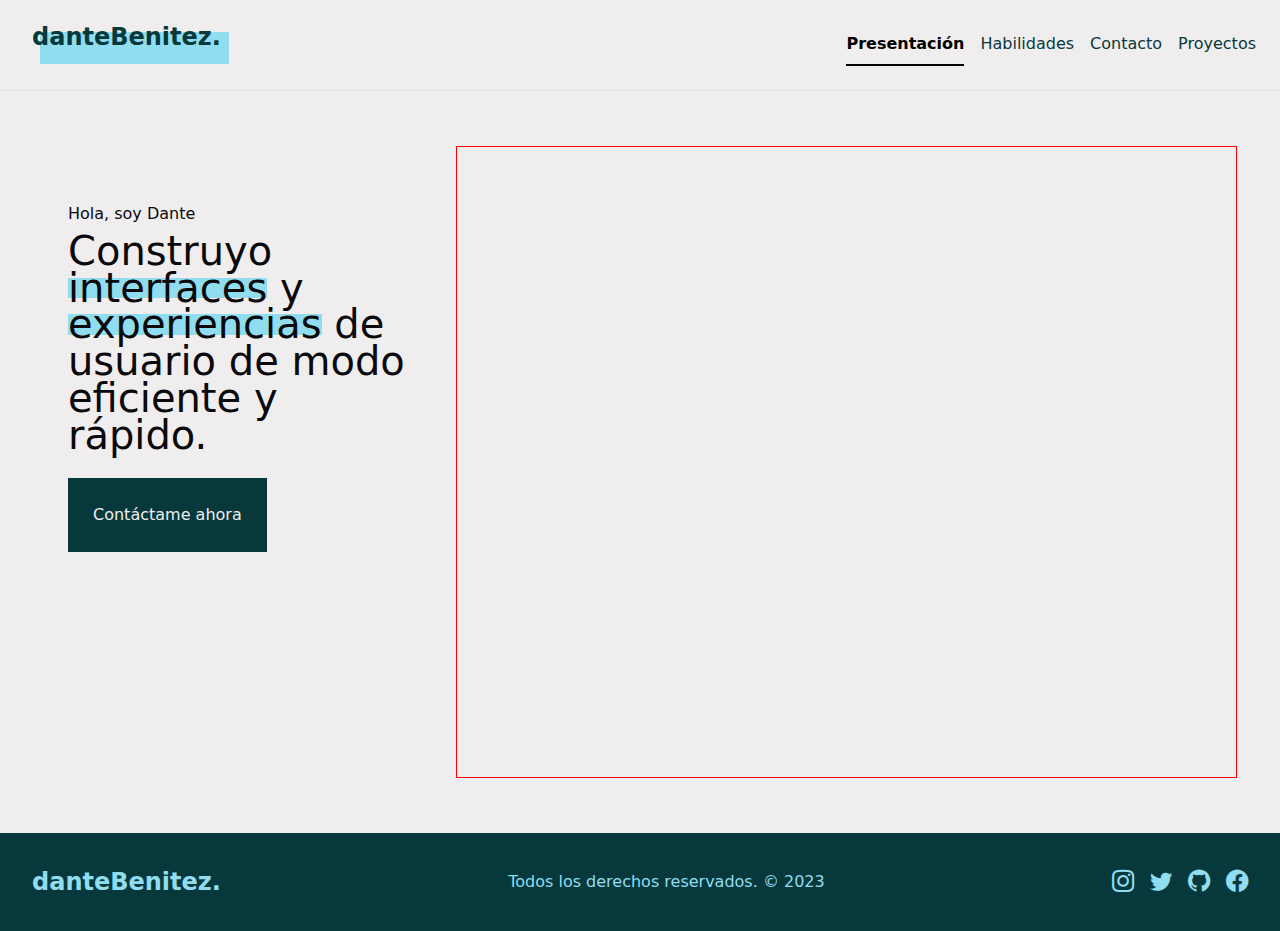
==== index.html @ 85708e87 "Comenzando estructura del hero" ====
<!DOCTYPE html>
<html lang="en">
<head>
    <meta charset="UTF-8">
    <meta http-equiv="X-UA-Compatible" content="IE=edge">
    <meta name="viewport" content="width=device-width, initial-scale=1.0">
    <title>Dante Benitez, desarrollador web</title>
    <!--- Bootstrap CDN -->
    <link rel="stylesheet" href="https://cdn.jsdelivr.net/npm/bootstrap@5.3.0-alpha3/dist/css/bootstrap.min.css">
    <!-- Bootstrap Icons -->
    <link rel="stylesheet" href="https://cdn.jsdelivr.net/npm/bootstrap-icons@1.10.5/font/bootstrap-icons.css">
    <link rel="stylesheet" href="css/index.css">
</head>
<body>
    <header class="d-flex flex-wrap justify-content-center px-2 py-2 border-bottom gap-4 align-items-center">
        <a href="/" class="d-flex align-items-center mb-sm-4 mb-md-3 me-md-auto text-decoration-none navbar-brand">
          <span class="d-block d-md-none mx-4 decorated-text fw-bold logo">dB.</span>
          <span class="fs-4 d-none d-md-block mx-4 decorated-text fw-bold logo">danteBenitez.</span>
        </a>
  
        <ul class="nav nav-underline m-3">
          <li class="nav-item"><a href="#" class="nav-link active" aria-current="page">Presentación</a></li>
          <li class="nav-item"><a href="#" class="nav-link">Habilidades</a></li>
          <li class="nav-item"><a href="#" class="nav-link">Contacto</a></li>
          <li class="nav-item"><a href="#" class="nav-link">Proyectos</a></li>
        </ul>
    </header>
    
    <main>
      <article class="hero p-0 p-md-2 d-flex align-content-center">
        <section class="row p-5 flex-column-reverse flex-md-row gap-3 align-content-center">
          <div class="container col-12 col-md-6 col-lg-5 col-xl-4 g-3 p-xl-4">
            <h1 class="fs-1 hero-text lead fw-medium">
              <span class="fs-6">Hola, soy Dante</span><br>
              Construyo <span class="decorated-text fw-medium highlight">interfaces</span> y <span class="decorated-text highlight fw-medium">experiencias</span> de usuario de modo eficiente y rápido.
            </h1>
            <button class="btn p-3 p-xl-4 mt-lg-3">
              <a href="./contact.html" class="text-decoration-none">
                Contáctame ahora
              </a>
            </button>
          </div>
          <div class="hero-frame col-md">
          </div>
        </section>
      </article>
    </main>

    <footer class="container-fluid p-2 d-flex justify-content-center justify-content-md-between flex-wrap align-items-center">
      <a href="/" class="d-flex align-items-center mb-3 mb-md-0 text-decoration-none navbar-brand">
          <span class="d-block d-md-none mx-4 inverted logo fw-bold">dB.</span>
          <span class="fs-4 d-none d-md-block mx-4 inverted fw-bold logo">danteBenitez.</span>
      </a>

      <p class="inverted mx-md-auto my-auto">
        Todos los derechos reservados. © 2023
      </p>

      <nav class="d-flex flex-row p-4 social-links gap-3 border-md-top">
        <a href="">
          <i class="bi bi-instagram"></i>
        </a>
        <a href="">
          <i class="bi bi-twitter"></i>
        </a>
        <a href="">
          <i class="bi bi-github"></i>
        </a>
        <a href="">
          <i class="bi bi-facebook"></i>
        </a>
      </nav>
        
    </footer>


    <script src="https://cdn.jsdelivr.net/npm/bootstrap@5.3.0-alpha3/dist/js/bootstrap.bundle.min.js"></script>
</body>
</html>
---- css/index.css ----
@import url(./general.css);

.hero {
    height: auto;
}

.hero-text {
    line-height: 2.3rem;
    color: var(--clr-black);
    background-color: var(--clr-primary);
}

.hero-frame {
    max-width: 800px;
    max-height: 1000px;
    height: 70vh;
    outline: 1px solid red;
}

.hero-text h1 span {
    color: var(--clr-black);
}

.btn {
    padding-inline: 1rem;
    padding-block: 1.2rem;
    border-radius: 0;
    background-color: var(--clr-dark) !important;
}

.btn a {
    color: var(--clr-white) !important;
}
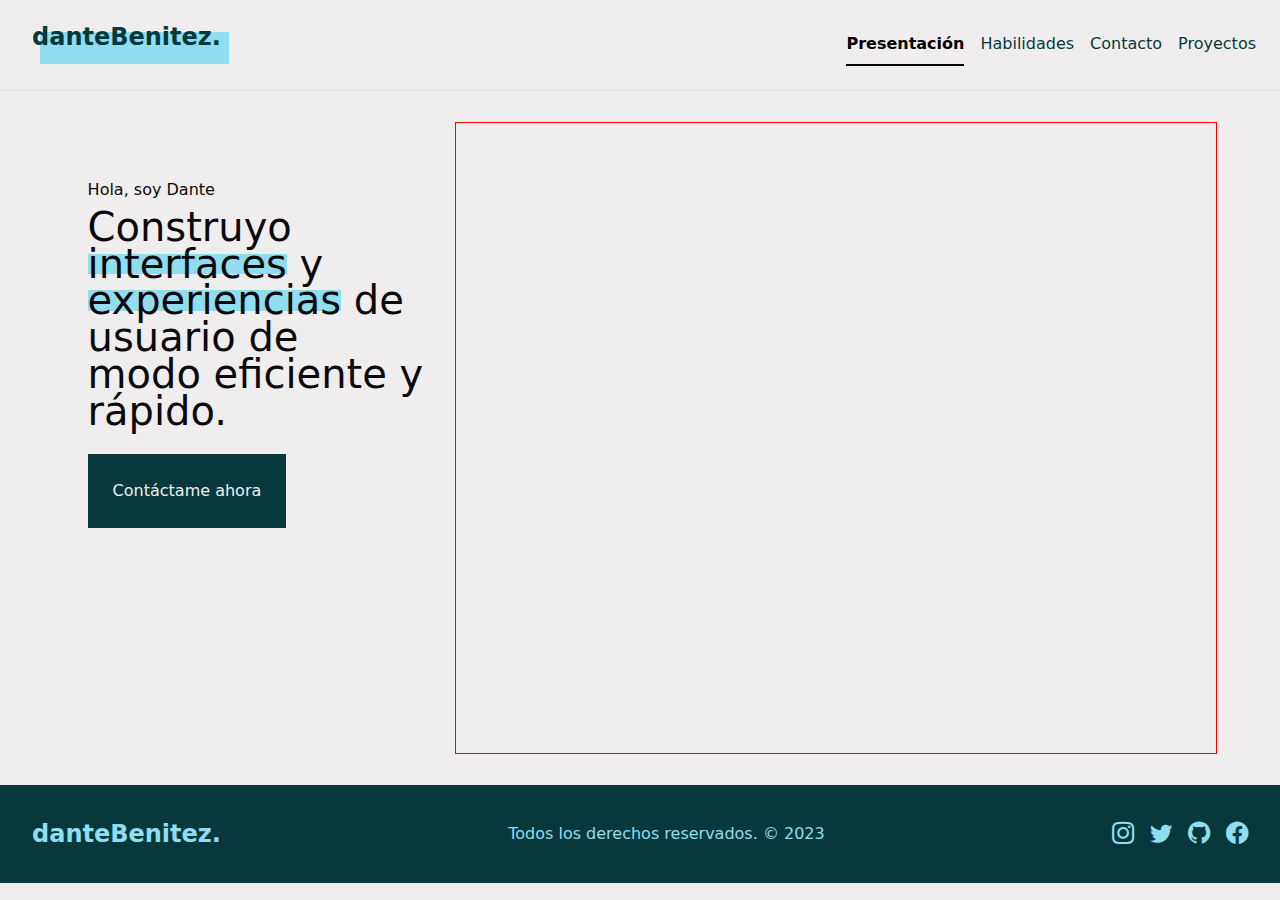
==== commit dc23a23f: "Corregido scroll en index.html" ====
--- a/index.html
+++ b/index.html
@@ -27,14 +27,14 @@
     </header>
     
     <main>
-      <article class="hero p-0 p-md-2 d-flex align-content-center">
-        <section class="row p-5 flex-column-reverse flex-md-row gap-3 align-content-center">
+      <article class="hero p-0 p-md-2 d-flex align-content-center justify-content-center">
+        <section class="row p-4 flex-column-reverse flex-md-row gap-2 align-content-center ">
           <div class="container col-12 col-md-6 col-lg-5 col-xl-4 g-3 p-xl-4">
             <h1 class="fs-1 hero-text lead fw-medium">
               <span class="fs-6">Hola, soy Dante</span><br>
               Construyo <span class="decorated-text fw-medium highlight">interfaces</span> y <span class="decorated-text highlight fw-medium">experiencias</span> de usuario de modo eficiente y rápido.
             </h1>
-            <button class="btn p-3 p-xl-4 mt-lg-3">
+            <button class="btn p-3 p-xl-4 mt-lg-3 animated-btn">
               <a href="./contact.html" class="text-decoration-none">
                 Contáctame ahora
               </a>
@@ -42,6 +42,11 @@
           </div>
           <div class="hero-frame col-md">
           </div>
+        </section>
+      </article>
+      <article>
+        <section>
+
         </section>
       </article>
     </main>
--- a/css/index.css
+++ b/css/index.css
@@ -1,4 +1,6 @@
 @import url(./general.css);
+
+
 
 .hero {
     height: auto;
@@ -11,7 +13,7 @@
 }
 
 .hero-frame {
-    max-width: 800px;
+    max-width: 1000px;
     max-height: 1000px;
     height: 70vh;
     outline: 1px solid red;
@@ -21,13 +23,23 @@
     color: var(--clr-black);
 }
 
-.btn {
+.animated-btn {
     padding-inline: 1rem;
     padding-block: 1.2rem;
     border-radius: 0;
-    background-color: var(--clr-dark) !important;
+    background-color: var(--clr-dark);
+    transition: all 300ms ease-in;
 }
 
-.btn a {
+.animated-btn:hover {
+    background-color: var(--clr-primary-regular);
+    transform: scale(1.05);
+}
+
+.animated-btn:hover a {
+    color: var(--clr-dark);
+}
+
+.animated-btn a {
     color: var(--clr-white) !important;
 }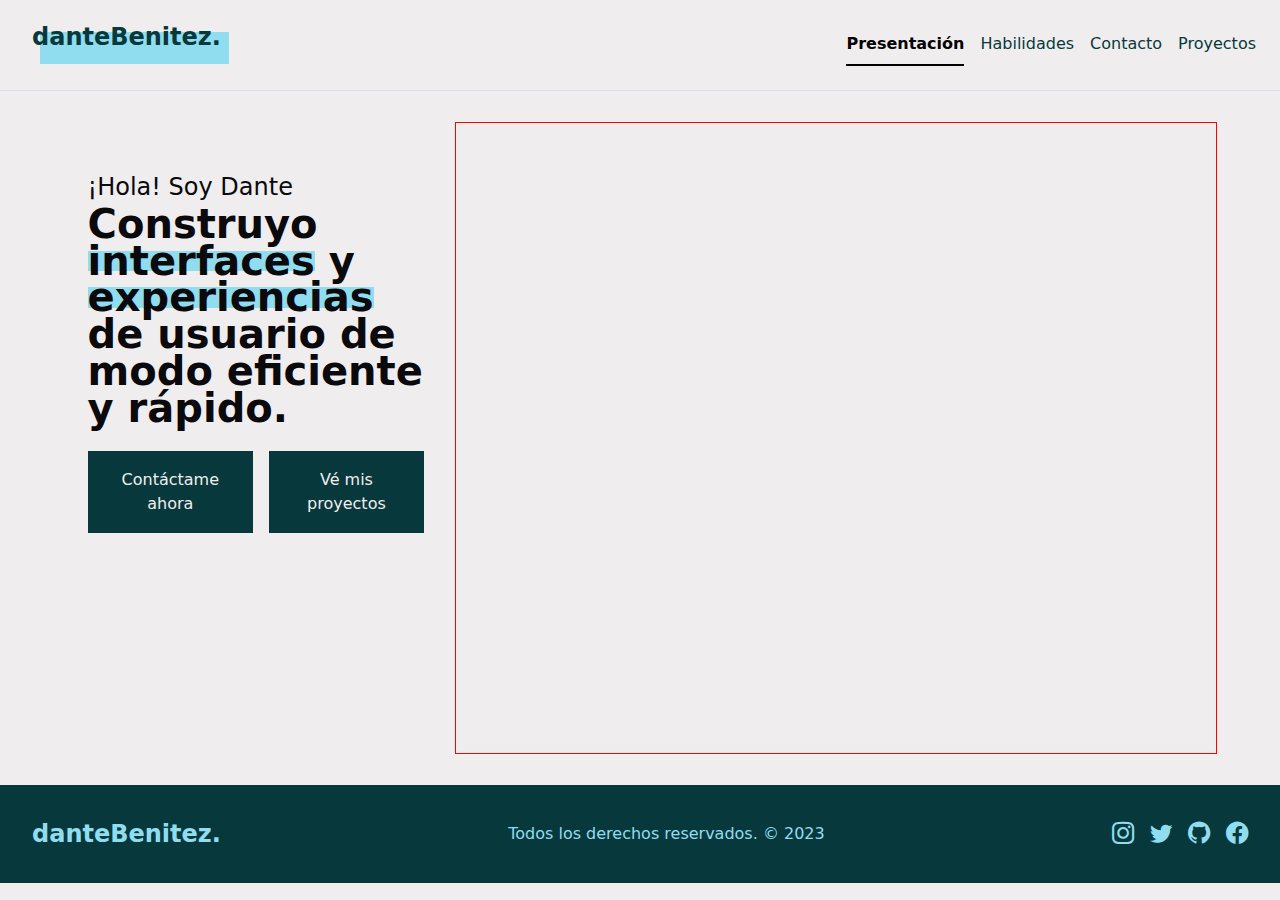
==== commit 376cb01e: "Terminada estructura de index.html" ====
--- a/index.html
+++ b/index.html
@@ -30,23 +30,25 @@
       <article class="hero p-0 p-md-2 d-flex align-content-center justify-content-center">
         <section class="row p-4 flex-column-reverse flex-md-row gap-2 align-content-center ">
           <div class="container col-12 col-md-6 col-lg-5 col-xl-4 g-3 p-xl-4">
-            <h1 class="fs-1 hero-text lead fw-medium">
-              <span class="fs-6">Hola, soy Dante</span><br>
-              Construyo <span class="decorated-text fw-medium highlight">interfaces</span> y <span class="decorated-text highlight fw-medium">experiencias</span> de usuario de modo eficiente y rápido.
+            <h1 class="fs-1 hero-text lead fw-bold">
+              <span class="fs-4 fw-medium">¡Hola! Soy Dante</span><br>
+              Construyo <span class="decorated-text fw-bold highlight">interfaces</span> y <span class="decorated-text highlight fw-bold">experiencias</span> de usuario de modo eficiente y rápido.
             </h1>
-            <button class="btn p-3 p-xl-4 mt-lg-3 animated-btn">
-              <a href="./contact.html" class="text-decoration-none">
-                Contáctame ahora
-              </a>
-            </button>
+            <div class="d-flex gap-3 justify-content-start align-self-end< align-items-center">
+              <button class="btn p-3 mt-lg-3 animated-btn flex-grow-0">
+                <a href="./contact.html" class="text-decoration-none">
+                  Contáctame ahora
+                </a>
+              </button>
+              <button class="btn btn-outline p-3 mt-lg-3 animated-btn flex-grow-0">
+                <a href="./projects.html" class="text-decoration-none">
+                  Vé mis proyectos
+                </a>
+              </button>
+            </div>
           </div>
           <div class="hero-frame col-md">
           </div>
-        </section>
-      </article>
-      <article>
-        <section>
-
         </section>
       </article>
     </main>
--- a/css/index.css
+++ b/css/index.css
@@ -1,6 +1,4 @@
 @import url(./general.css);
-
-
 
 .hero {
     height: auto;
@@ -42,4 +40,12 @@
 
 .animated-btn a {
     color: var(--clr-white) !important;
+}
+
+.btn-outline {
+    outline: 1px 1px 1px 1px solid var(--clr-dark);
+}
+
+.btn-outline:hover a {
+    color: var(--clr-dark);
 }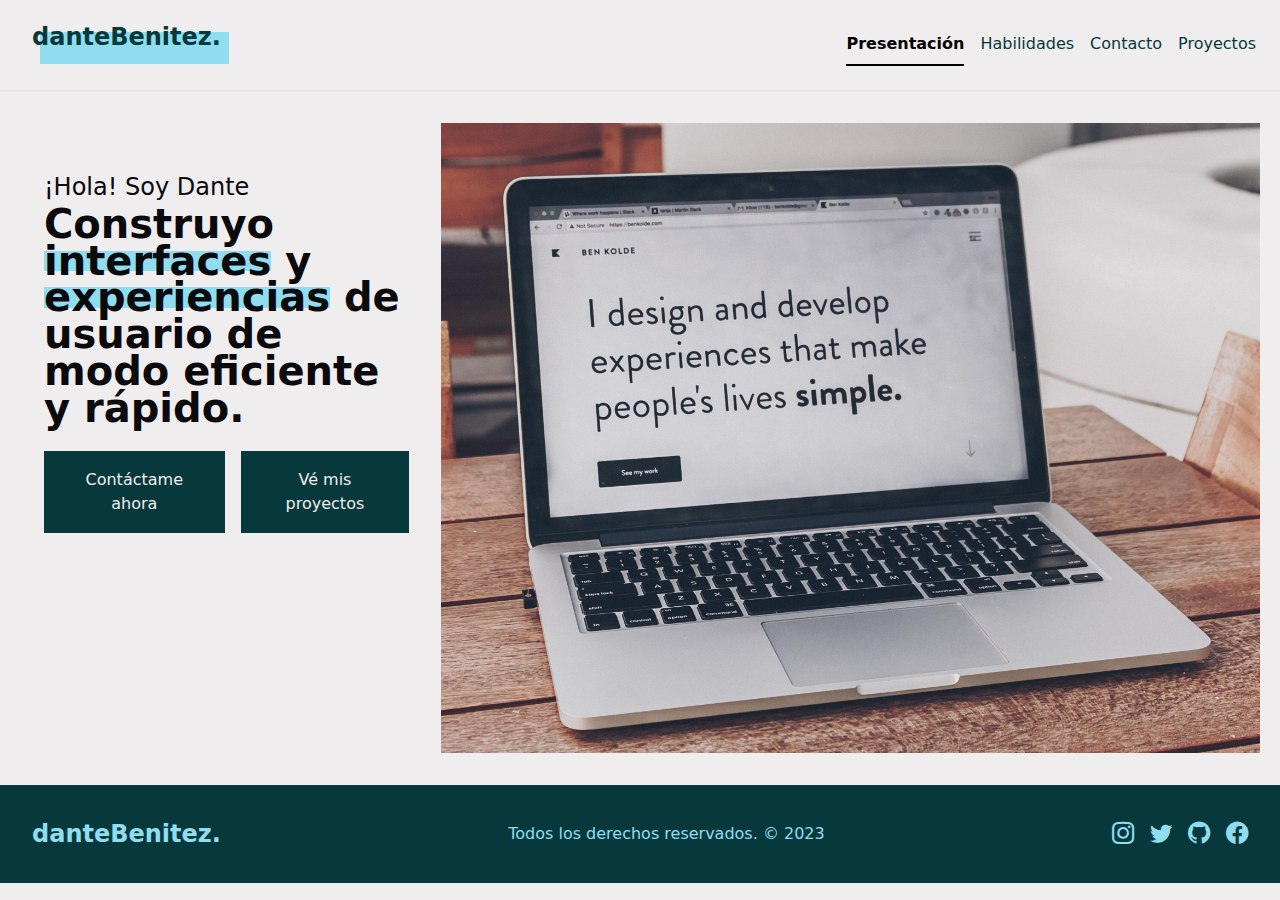
==== commit 7bc049c7: "Terminado index.html" ====
--- a/index.html
+++ b/index.html
@@ -18,16 +18,18 @@
           <span class="fs-4 d-none d-md-block mx-4 decorated-text fw-bold logo">danteBenitez.</span>
         </a>
   
-        <ul class="nav nav-underline m-3">
-          <li class="nav-item"><a href="#" class="nav-link active" aria-current="page">Presentación</a></li>
-          <li class="nav-item"><a href="#" class="nav-link">Habilidades</a></li>
-          <li class="nav-item"><a href="#" class="nav-link">Contacto</a></li>
-          <li class="nav-item"><a href="#" class="nav-link">Proyectos</a></li>
-        </ul>
+        <nav>
+          <ul class="nav nav-underline m-3">
+            <li class="nav-item"><a href="#" class="nav-link active" aria-current="page">Presentación</a></li>
+            <li class="nav-item"><a href="./skills.html" class="nav-link">Habilidades</a></li>
+            <li class="nav-item"><a href="#" class="nav-link">Contacto</a></li>
+            <li class="nav-item"><a href="#" class="nav-link">Proyectos</a></li>
+          </ul>
+      </nav>
     </header>
     
     <main>
-      <article class="hero p-0 p-md-2 d-flex align-content-center justify-content-center">
+      <article class="hero p-0 p-md-2 d-flex align-content-center justify-content-center mx-auto">
         <section class="row p-4 flex-column-reverse flex-md-row gap-2 align-content-center ">
           <div class="container col-12 col-md-6 col-lg-5 col-xl-4 g-3 p-xl-4">
             <h1 class="fs-1 hero-text lead fw-bold">
@@ -47,7 +49,8 @@
               </button>
             </div>
           </div>
-          <div class="hero-frame col-md">
+          <div class="hero-img-container col d-flex justify-content-center">
+              <img src="./assets/ben-kolde-bs2Ba7t69mM-unsplash.jpg" class="hero-frame" alt="">
           </div>
         </section>
       </article>
@@ -77,7 +80,6 @@
           <i class="bi bi-facebook"></i>
         </a>
       </nav>
-        
     </footer>
 
 
--- a/css/index.css
+++ b/css/index.css
@@ -14,11 +14,24 @@
     max-width: 1000px;
     max-height: 1000px;
     height: 70vh;
-    outline: 1px solid red;
+    display: flex;
+    position: relative;
+}
+
+.hero-frame::before {
+    content: '';
+    position: absolute;
+    inset: 0;
+    background-color: var(--clr-primary-regular);
 }
 
 .hero-text h1 span {
     color: var(--clr-black);
+}
+
+.hero-frame div:nth-of-type(1) {
+    background-image: url(../assets/ben-kolde-bs2Ba7t69mM-unsplash.jpg);
+    background-size: cover;
 }
 
 .animated-btn {
@@ -42,10 +55,11 @@
     color: var(--clr-white) !important;
 }
 
-.btn-outline {
-    outline: 1px 1px 1px 1px solid var(--clr-dark);
+.btn-outline:hover a {
+    color: var(--clr-dark);
 }
 
-.btn-outline:hover a {
-    color: var(--clr-dark);
+.hero-img-container {
+    max-width: 1000px;
+    overflow-x: hidden;
 }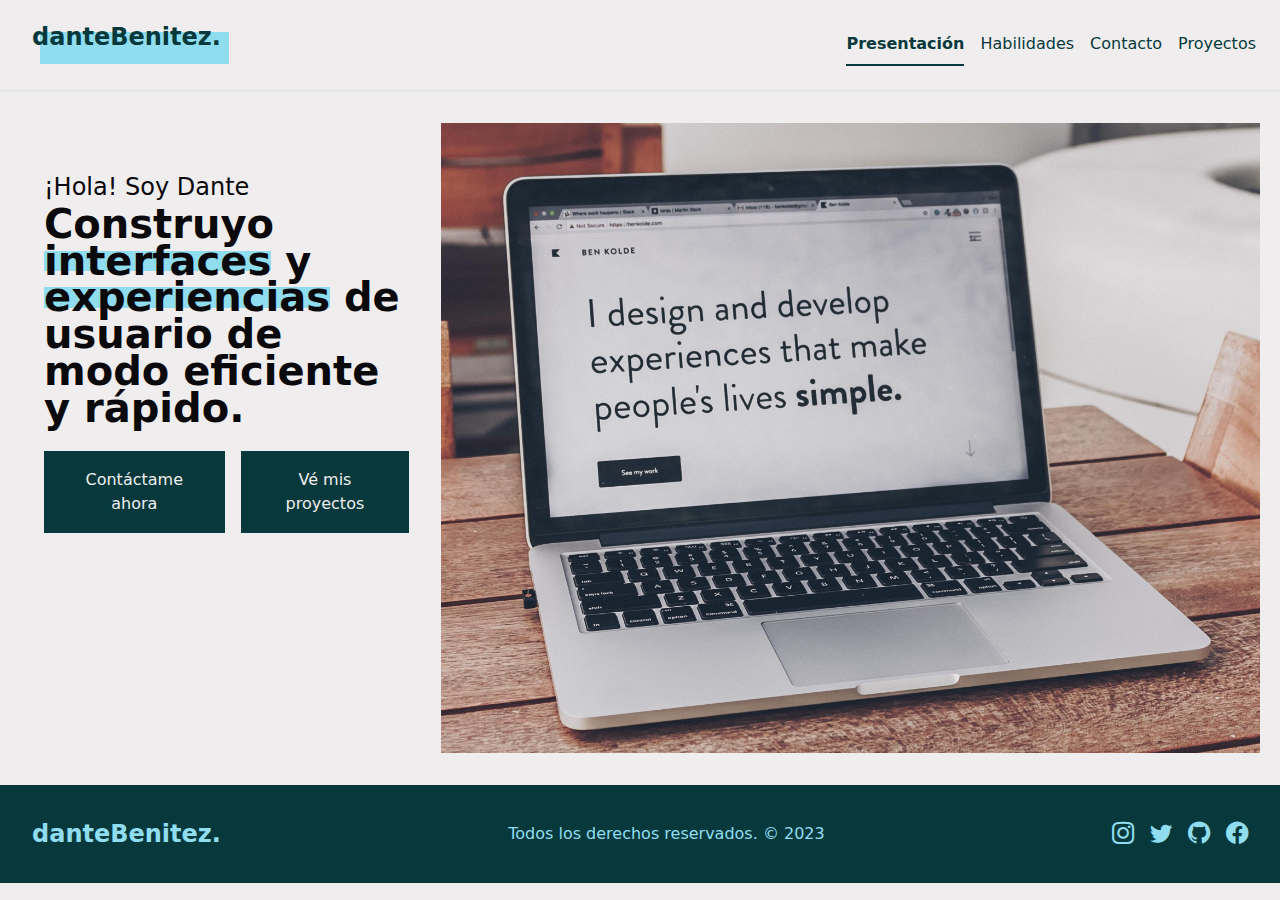
==== commit 095815ae: "Corregido hover de los íconos" ====
--- a/index.html
+++ b/index.html
@@ -12,31 +12,53 @@
     <link rel="stylesheet" href="css/index.css">
 </head>
 <body>
-    <header class="d-flex flex-wrap justify-content-center px-2 py-2 border-bottom gap-4 align-items-center">
-        <a href="/" class="d-flex align-items-center mb-sm-4 mb-md-3 me-md-auto text-decoration-none navbar-brand">
-          <span class="d-block d-md-none mx-4 decorated-text fw-bold logo">dB.</span>
-          <span class="fs-4 d-none d-md-block mx-4 decorated-text fw-bold logo">danteBenitez.</span>
-        </a>
-  
-        <nav>
-          <ul class="nav nav-underline m-3">
-            <li class="nav-item"><a href="#" class="nav-link active" aria-current="page">Presentación</a></li>
-            <li class="nav-item"><a href="./skills.html" class="nav-link">Habilidades</a></li>
-            <li class="nav-item"><a href="#" class="nav-link">Contacto</a></li>
-            <li class="nav-item"><a href="#" class="nav-link">Proyectos</a></li>
-          </ul>
-      </nav>
-    </header>
+  <header
+            class="d-flex flex-wrap justify-content-center px-2 py-2 border-bottom gap-4 align-items-center"
+        >
+            <a
+                href="/"
+                class="d-flex align-items-center mb-sm-4 mb-md-3 me-md-auto text-decoration-none navbar-brand"
+            >
+                <span class="d-block d-md-none mx-4 decorated-text fw-bold logo"
+                    >dB.</span
+                >
+                <span
+                    class="fs-4 d-none d-md-block mx-4 decorated-text fw-bold logo"
+                    >danteBenitez.</span
+                >
+            </a>
+
+            <nav>
+                <ul class="nav nav-underline m-3">
+                    <li class="nav-item">
+                        <a href="./" class="nav-link active" aria-current="page"
+                            >Presentación</a
+                        >
+                    </li>
+                    <li class="nav-item">
+                        <a href="./skills.html" class="nav-link">Habilidades</a>
+                    </li>
+                    <li class="nav-item">
+                        <a href="./contact.html" class="nav-link" 
+                            >Contacto</a
+                        >
+                    </li>
+                    <li class="nav-item">
+                        <a href="./projects.html" class="nav-link">Proyectos</a>
+                    </li>
+                </ul>
+            </nav>
+        </header>
     
     <main>
-      <article class="hero p-0 p-md-2 d-flex align-content-center justify-content-center mx-auto">
+      <article class="hero p-0 p-md-2 d-flex align-content-center justify-content-center">
         <section class="row p-4 flex-column-reverse flex-md-row gap-2 align-content-center ">
           <div class="container col-12 col-md-6 col-lg-5 col-xl-4 g-3 p-xl-4">
             <h1 class="fs-1 hero-text lead fw-bold">
               <span class="fs-4 fw-medium">¡Hola! Soy Dante</span><br>
               Construyo <span class="decorated-text fw-bold highlight">interfaces</span> y <span class="decorated-text highlight fw-bold">experiencias</span> de usuario de modo eficiente y rápido.
             </h1>
-            <div class="d-flex gap-3 justify-content-start align-self-end< align-items-center">
+            <div class="d-flex gap-3 justify-content-start align-self-end align-items-center">
               <button class="btn p-3 mt-lg-3 animated-btn flex-grow-0">
                 <a href="./contact.html" class="text-decoration-none">
                   Contáctame ahora
@@ -67,13 +89,13 @@
       </p>
 
       <nav class="d-flex flex-row p-4 social-links gap-3 border-md-top">
-        <a href="">
+        <a href="#">
           <i class="bi bi-instagram"></i>
         </a>
-        <a href="">
+        <a href="#">
           <i class="bi bi-twitter"></i>
         </a>
-        <a href="">
+        <a href="#">
           <i class="bi bi-github"></i>
         </a>
         <a href="">
--- a/css/index.css
+++ b/css/index.css
@@ -34,19 +34,6 @@
     background-size: cover;
 }
 
-.animated-btn {
-    padding-inline: 1rem;
-    padding-block: 1.2rem;
-    border-radius: 0;
-    background-color: var(--clr-dark);
-    transition: all 300ms ease-in;
-}
-
-.animated-btn:hover {
-    background-color: var(--clr-primary-regular);
-    transform: scale(1.05);
-}
-
 .animated-btn:hover a {
     color: var(--clr-dark);
 }
